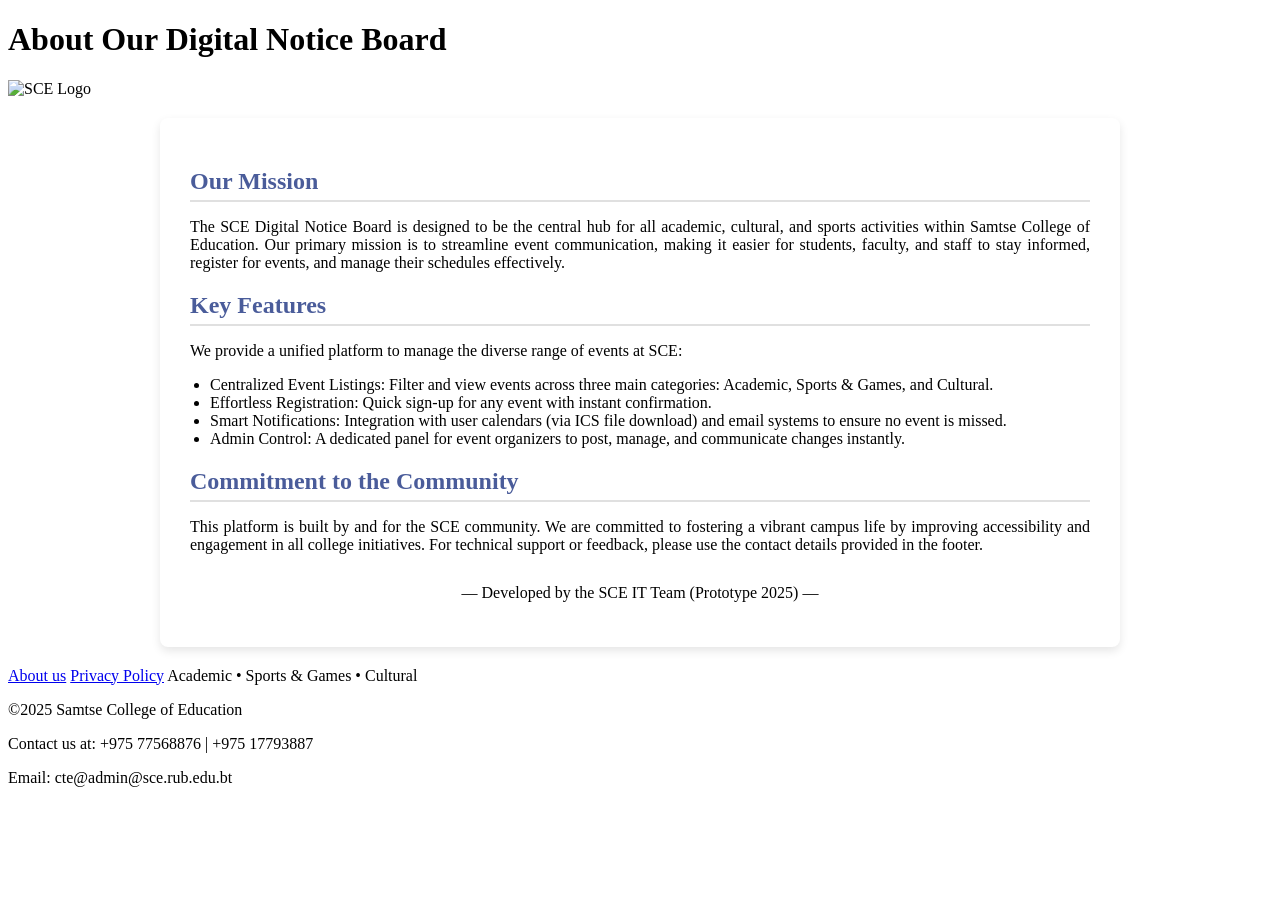
==== about.html @ 52b57698 "Adding and modifying files" ====
<!DOCTYPE html>
<html lang="en">
<head>
    <meta charset="UTF-8">
    <meta name="viewport" content="width=device-width, initial-scale=1.0">
    <title>About SCE Digital Notice Board</title>
    <link rel="stylesheet" href="css/style.css">
    <link rel="icon" href="assets/logo.png" type="image/x-icon">
    <style>
        .content-container {
            max-width: 900px;
            margin: 20px auto;
            padding: 30px;
            background-color: white;
            border-radius: 8px;
            box-shadow: 0 4px 10px rgba(0,0,0,0.1);
        }
        .content-container h2 {
            color: #4a5c9a;
            margin-bottom: 15px;
            border-bottom: 2px solid #e0e0e0;
            padding-bottom: 5px;
        }
        .content-container p {
            margin-bottom: 15px;
            text-align: justify;
        }
        .content-container ul {
            margin-bottom: 15px;
            padding-left: 20px;
        }
    </style>
</head>
<body>
    <header class="header">
        <h1 class="header-title">About Our Digital Notice Board</h1>
        <div class="header-logo">
            <img src="assets/logo.png" alt="SCE Logo">
        </div>
    </header>

    <main class="content-container">
        <h2>Our Mission</h2>
        <p>The SCE Digital Notice Board is designed to be the central hub for all academic, cultural, and sports activities within Samtse College of Education. Our primary mission is to streamline event communication, making it easier for students, faculty, and staff to stay informed, register for events, and manage their schedules effectively.</p>

        <h2>Key Features</h2>
        <p>We provide a unified platform to manage the diverse range of events at SCE:</p>
        <ul>
            <li>Centralized Event Listings: Filter and view events across three main categories: Academic, Sports & Games, and Cultural.</li>
            <li>Effortless Registration: Quick sign-up for any event with instant confirmation.</li>
            <li>Smart Notifications: Integration with user calendars (via ICS file download) and email systems to ensure no event is missed.</li>
            <li>Admin Control: A dedicated panel for event organizers to post, manage, and communicate changes instantly.</li>
        </ul>

        <h2>Commitment to the Community</h2>
        <p>This platform is built by and for the SCE community. We are committed to fostering a vibrant campus life by improving accessibility and engagement in all college initiatives. For technical support or feedback, please use the contact details provided in the footer.</p>
        
        <p style="text-align: center; margin-top: 30px;">— Developed by the SCE IT Team (Prototype 2025) —</p>
    </main>

    <footer class="footer">
        <div class="footer-links">
            <a href="about.html">About us</a>
            <a href="privacy.html">Privacy Policy</a>
            <span>Academic • Sports & Games • Cultural</span>
        </div>
        <p>©2025 Samtse College of Education</p>
        <div class="contact-info">
            <p>Contact us at: +975 77568876 | +975 17793887</p>
            <p>Email: cte@admin@sce.rub.edu.bt</p>
        </div>
    </footer>
</body>
</html>
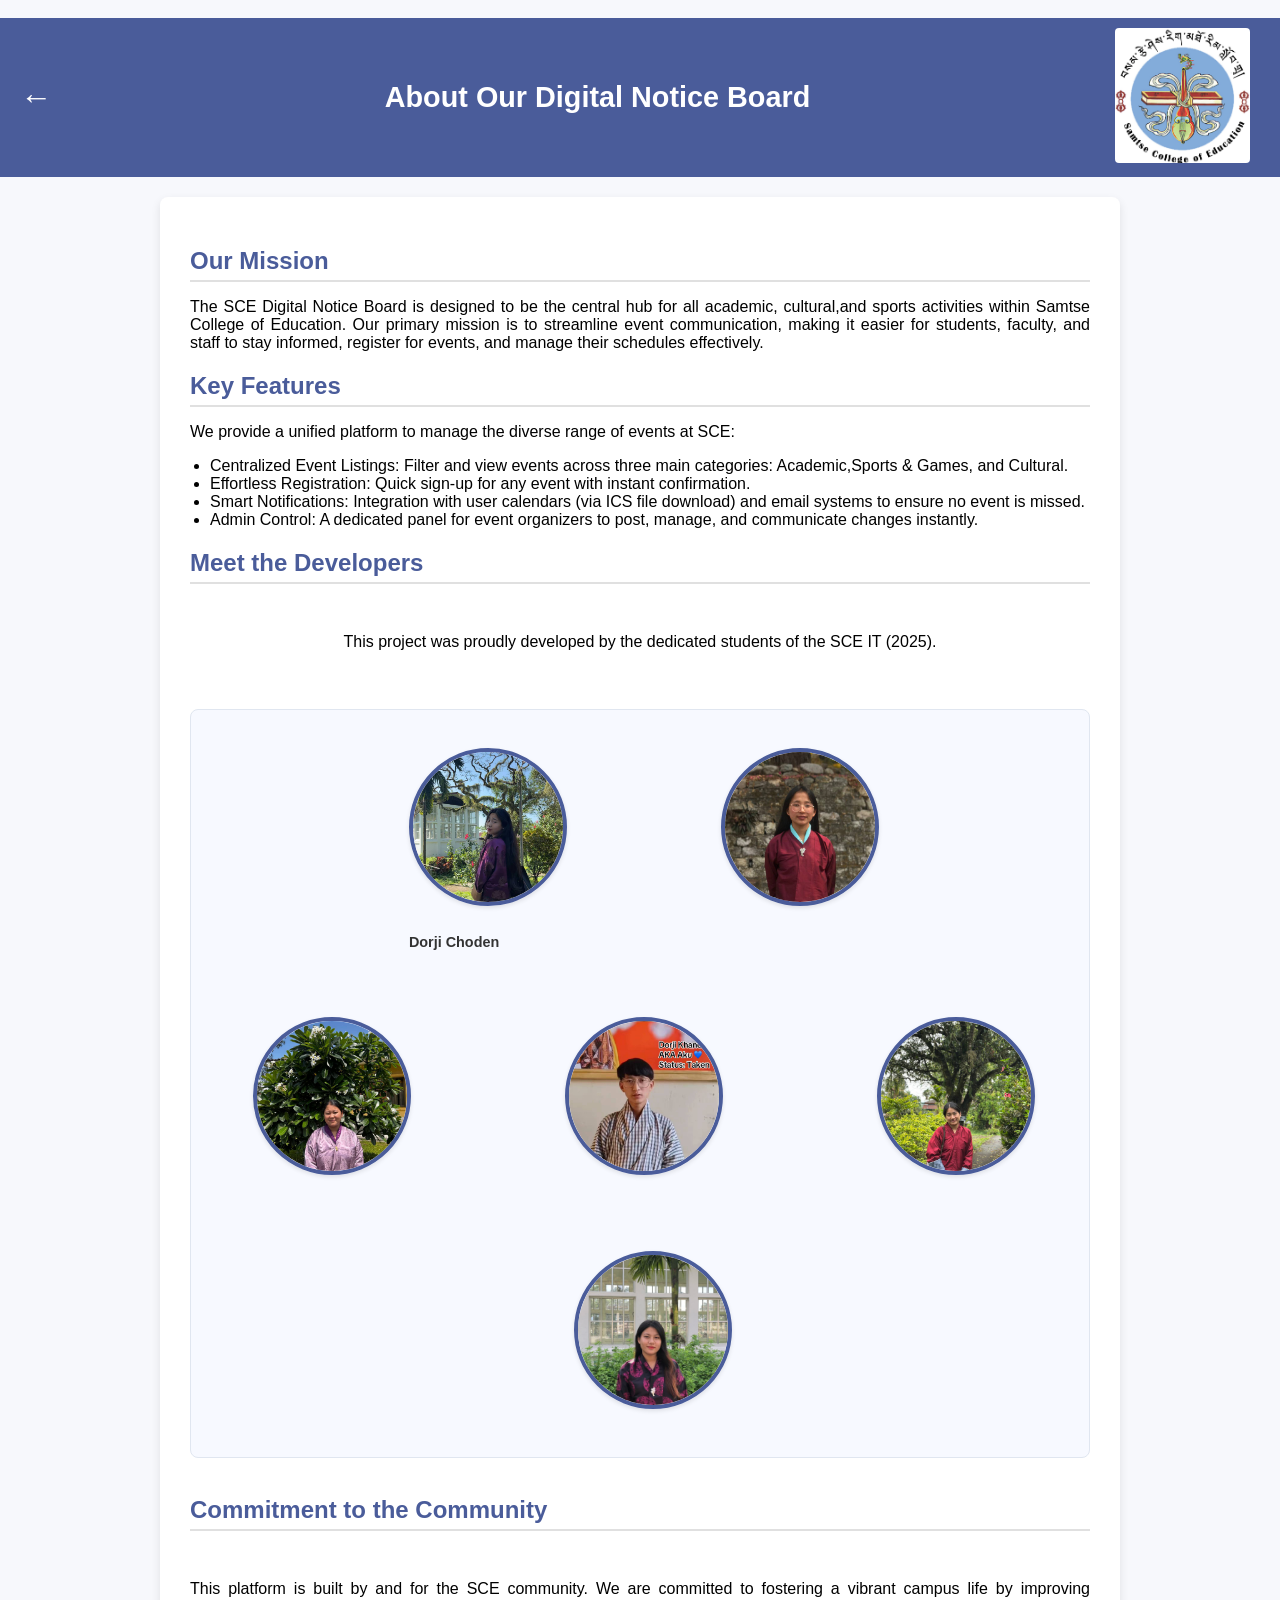
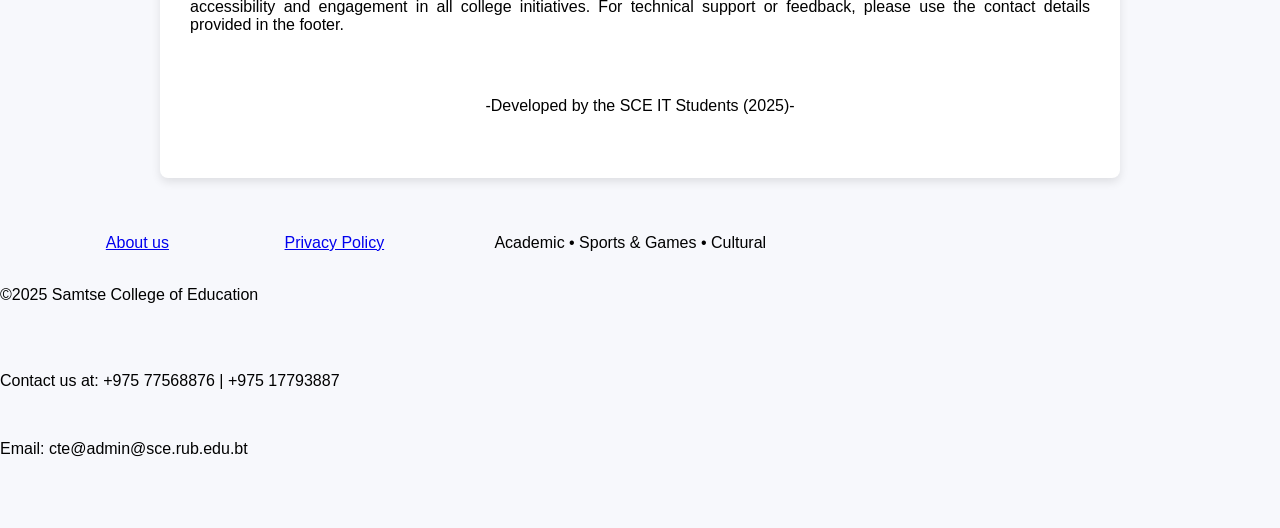
==== commit c346360e: "modifying files" ====
--- a/about.html
+++ b/about.html
@@ -1,74 +1,232 @@
 <!DOCTYPE html>
 <html lang="en">
+
 <head>
+               
+           
+       
     <meta charset="UTF-8">
+               
+           
+       
     <meta name="viewport" content="width=device-width, initial-scale=1.0">
-    <title>About SCE Digital Notice Board</title>
+                <title>About SCE Digital Notice Board</title>
+               
+           
+       
     <link rel="stylesheet" href="css/style.css">
+               
+           
+       
     <link rel="icon" href="assets/logo.png" type="image/x-icon">
-    <style>
+                <style>
+        body {
+            /* Ensures body fills the viewport when content is short */
+            min-height: 100vh;
+            display: flex;
+            flex-direction: column;
+            margin: 0;
+            background-color: #f7f8fc;
+            font-family: Arial, sans-serif;
+        }
+
+        /* --- HEADER STYLES COPIED FROM PRIVACY.HTML --- */
+        .header {
+            background-color: #4a5c9a;
+            /* Blue background */
+            color: white;
+            padding: 10px 30px;
+            display: flex;
+            justify-content: space-between;
+            align-items: center;
+            position: relative;
+            /* Needed for absolute positioning of back arrow */
+        }
+
+        .header-title {
+            margin: 0 auto;
+            /* Center the title */
+            font-size: 1.8rem;
+            flex-grow: 1;
+            text-align: center;
+            padding-left: 50px;
+            /* Space for the back arrow */
+        }
+
+        .back-arrow {
+            position: absolute;
+            left: 20px;
+            font-size: 2rem;
+            color: white;
+            text-decoration: none;
+            z-index: 10;
+        }
+
+        /* --- END HEADER STYLES --- */
+
+
         .content-container {
             max-width: 900px;
             margin: 20px auto;
             padding: 30px;
             background-color: white;
             border-radius: 8px;
-            box-shadow: 0 4px 10px rgba(0,0,0,0.1);
-        }
+            box-shadow: 0 4px 10px rgba(0, 0, 0, 0.1);
+            flex-grow: 1;
+            /* Allows container to push the footer down */
+        }
+
         .content-container h2 {
             color: #4a5c9a;
             margin-bottom: 15px;
             border-bottom: 2px solid #e0e0e0;
             padding-bottom: 5px;
         }
+
         .content-container p {
             margin-bottom: 15px;
             text-align: justify;
         }
+
         .content-container ul {
             margin-bottom: 15px;
             padding-left: 20px;
         }
+
+        /* --- NEW TEAM SECTION STYLES --- */
+        .team-grid {
+            display: flex;
+            flex-wrap: wrap;
+            justify-content: center;
+            gap: 30px;
+            margin-top: 20px;
+            padding: 20px 0;
+            background-color: #f7f9ff;
+            border-radius: 8px;
+            border: 1px solid #e0e6f0;
+        }
+
+        .team-member {
+            text-align: center;
+            width: 150px;
+
+        }
+
+        .team-member-photo {
+            width: 150px;
+            height: 150px;
+            overflow: hidden;
+            border-radius: 50%;
+            /* Makes the image circular */
+            margin: 0 auto 10px;
+            border: 4px solid #4a5c9a;
+            /* SCE primary color border */
+            box-shadow: 0 2px 4px rgba(0, 0, 0, 0.1);
+        }
+
+        .team-member-photo img {
+            width: 100%;
+            height: 100%;
+            object-fit: cover;
+            /* Ensures the image covers the circle without distortion */
+        }
+
+        .team-member p {
+            font-size: 0.9rem;
+            font-weight: bold;
+            color: #333;
+            margin: 0;
+            line-height: 1.2;
+        }
+
+        /* Specific header/logo sizing for this page - 135PX */
+        .header-logo img {
+            width: 135px;
+            height: 135px;
+            border-radius: 4px;
+        }
+
+        /* Footer styles are assumed to be in style.css or copied here if needed */
     </style>
 </head>
+
 <body>
-    <header class="header">
-        <h1 class="header-title">About Our Digital Notice Board</h1>
+ <header class="header">
+        <a href="index.html" class="back-arrow" title="Back to Home">&#8592;</a>
+         <h1 class="header-title">About Our Digital Notice Board</h1>
         <div class="header-logo">
-            <img src="assets/logo.png" alt="SCE Logo">
-        </div>
+           <img src="assets/SCE-LOGO.jpg" alt="SCE Logo" 
+                style="width: 135px; height: 135px; object-fit: cover;">
+           </div>
+        
     </header>
 
     <main class="content-container">
         <h2>Our Mission</h2>
-        <p>The SCE Digital Notice Board is designed to be the central hub for all academic, cultural, and sports activities within Samtse College of Education. Our primary mission is to streamline event communication, making it easier for students, faculty, and staff to stay informed, register for events, and manage their schedules effectively.</p>
+        <p>The SCE Digital Notice Board is designed to be the central hub for all academic, cultural,and sports activities within Samtse College of Education. Our primary mission is to streamline event communication, making it easier for students, faculty, and staff to stay informed, register for
+            events, and manage their schedules effectively.</p>
 
         <h2>Key Features</h2>
         <p>We provide a unified platform to manage the diverse range of events at SCE:</p>
-        <ul>
-            <li>Centralized Event Listings: Filter and view events across three main categories: Academic, Sports & Games, and Cultural.</li>
-            <li>Effortless Registration: Quick sign-up for any event with instant confirmation.</li>
+        <ul> <li>Centralized Event Listings: Filter and view events across three main categories: Academic,Sports & Games, and Cultural.</li>
+    <li>Effortless Registration: Quick sign-up for any event with instant confirmation.
+            </li>
             <li>Smart Notifications: Integration with user calendars (via ICS file download) and email systems to ensure no event is missed.</li>
             <li>Admin Control: A dedicated panel for event organizers to post, manage, and communicate changes instantly.</li>
         </ul>
 
-        <h2>Commitment to the Community</h2>
-        <p>This platform is built by and for the SCE community. We are committed to fostering a vibrant campus life by improving accessibility and engagement in all college initiatives. For technical support or feedback, please use the contact details provided in the footer.</p>
-        
-        <p style="text-align: center; margin-top: 30px;">— Developed by the SCE IT Team (Prototype 2025) —</p>
-    </main>
-
-    <footer class="footer">
-        <div class="footer-links">
-            <a href="about.html">About us</a>
-            <a href="privacy.html">Privacy Policy</a>
-            <span>Academic • Sports & Games • Cultural</span>
-        </div>
-        <p>©2025 Samtse College of Education</p>
-        <div class="contact-info">
-            <p>Contact us at: +975 77568876 | +975 17793887</p>
-            <p>Email: cte@admin@sce.rub.edu.bt</p>
-        </div>
-    </footer>
+       <h2>Meet the Developers </h2>
+                        <p style="text-align: center; margin-bottom: 20px;">This project was proudly developed by the dedicated students of the SCE IT (2025).</p>
+
+                        <div class="team-grid">
+                                    <div class="team-member">
+                                                <div class="team-member-photo"><img src="assets/Dorji.jpg"              
+                                                          alt="Photo of Dorji Choden"></div>
+                                                <p>Dorji Choden</p>
+                                            </div>
+                                    <div class="team-member">
+                                                <div class="team-member-photo"><img src="assets/Cheki.jpg"              
+                                  alt="Photo of Cheki Uden">
+                                                        </div>
+                                            </div>
+                                    <div class="team-member">
+                                                <div class="team-member-photo"><img src="assets/Chimi.jpg"              
+                                                          alt="Photo of Chimi Wangmo"></div>
+                                            </div>
+                                    <div class="team-member">
+                                                <div class="team-member-photo"><img src="assets/DorjiK.jpg"            
+                                                            alt="Photo of Dorji Khandu"></div>
+                                            </div>
+                                    <div class="team-member">
+                                                <div class="team-member-photo"><img src="assets/DorjiW.jpg"            
+                                                            alt="Photo of Dorji Wangmo"></div>
+                                            </div>
+                                    <div class="team-member">
+                                                <div class="team-member-photo"><img src="assets/Dechen.jpg"            
+                                                            alt="Photo of Dechen Tshomo"></div>
+                                            </div>
+                                </div>
+                        <h2>Commitment to the Community</h2>
+                         <p>This platform is built by and for the SCE community. We are committed to fostering a vibrant campus life by improving accessibility and engagement in all college initiatives. For technical support or feedback, please use the contact details provided in the footer.</p>
+                       
+                         <p style="text-align: center; margin-top: 30px;">-Developed by the SCE IT Students (2025)-</p>
+                       
+                    </main>
+
+           <footer class="footer">
+                         <div class="footer-links">
+                                    <a href="about.html">About us</a>
+                                     <a href="privacy.html">Privacy Policy</a>
+                                    <span>Academic • Sports & Games • Cultural</span>
+                                     </div>
+                         <p>©2025 Samtse College of Education</p>
+                         <div class="contact-info">
+                                    <p>Contact us at: +975 77568876 | +975 17793887</p>
+                                     <p>Email: cte@admin@sce.rub.edu.bt</p>
+                                     </div>
+                        </footer>
+           
+    <script src="js/script.js"></script>
 </body>
+
 </html>
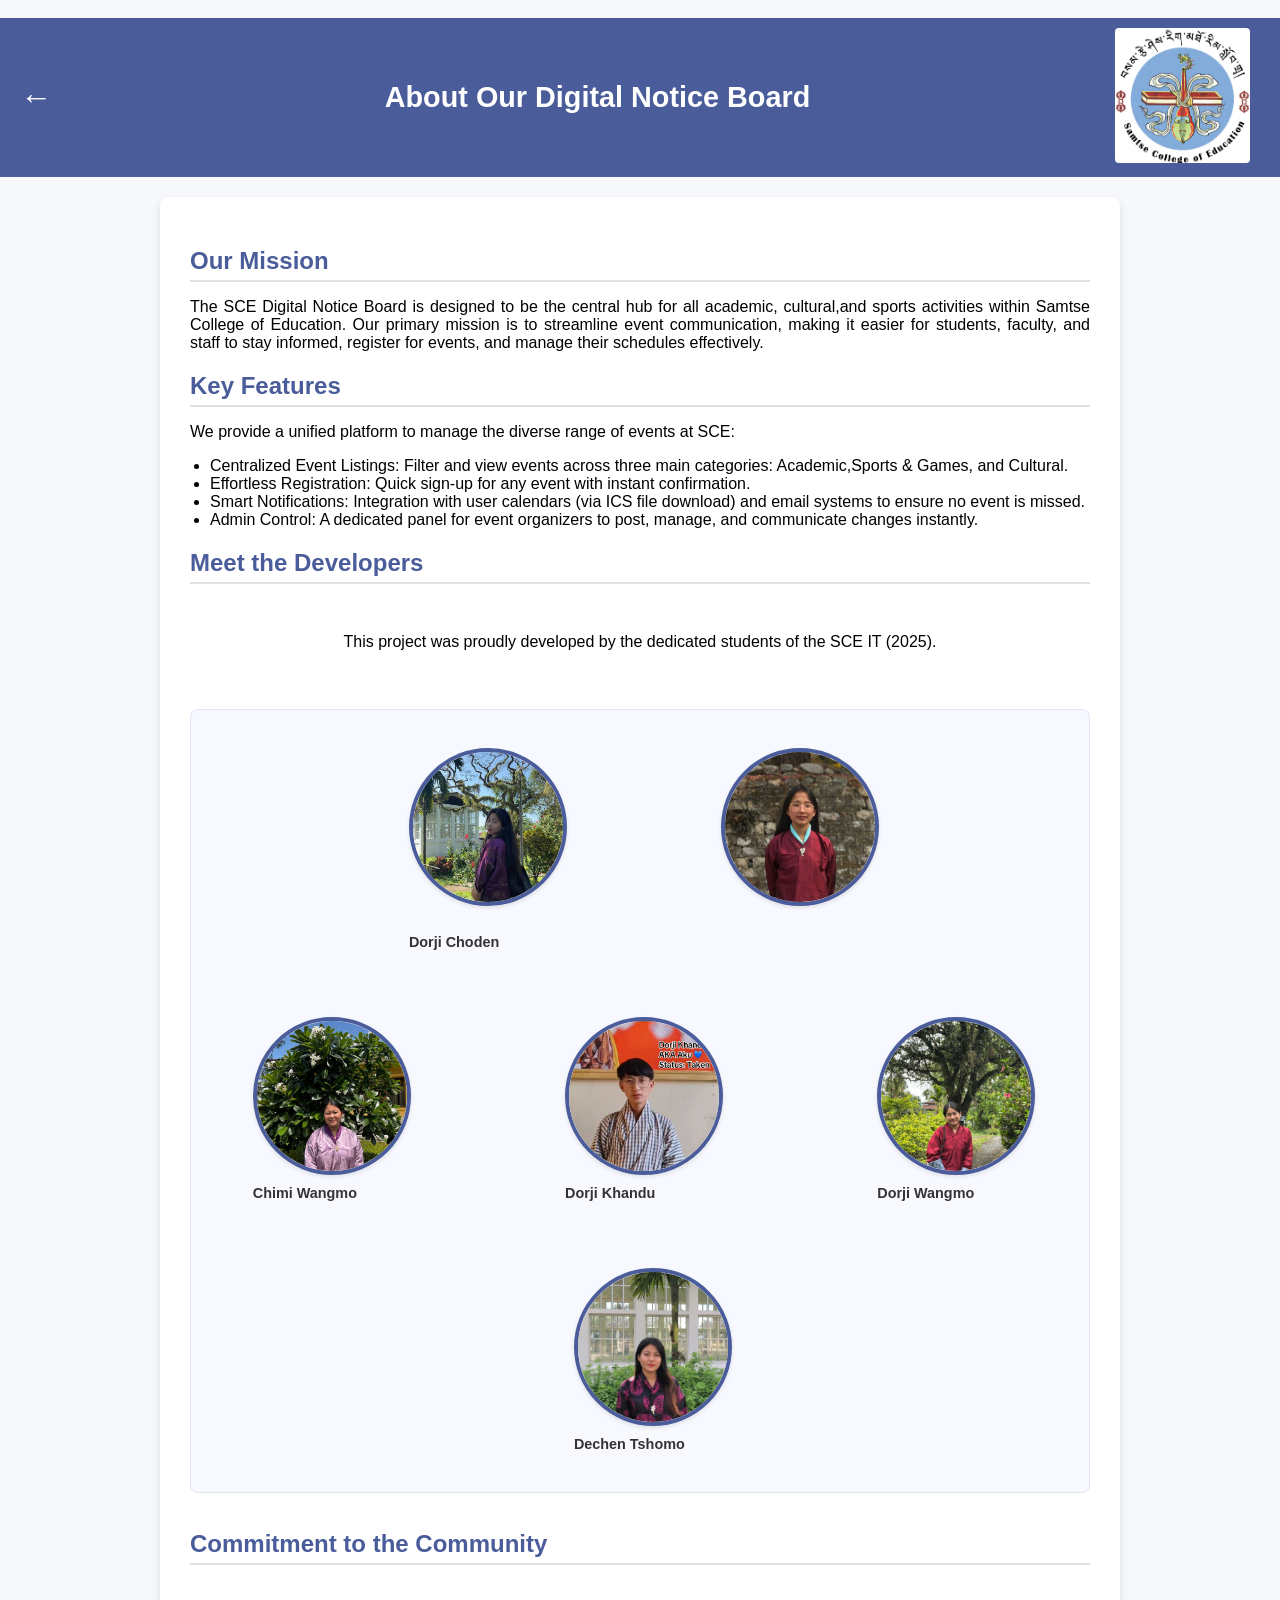
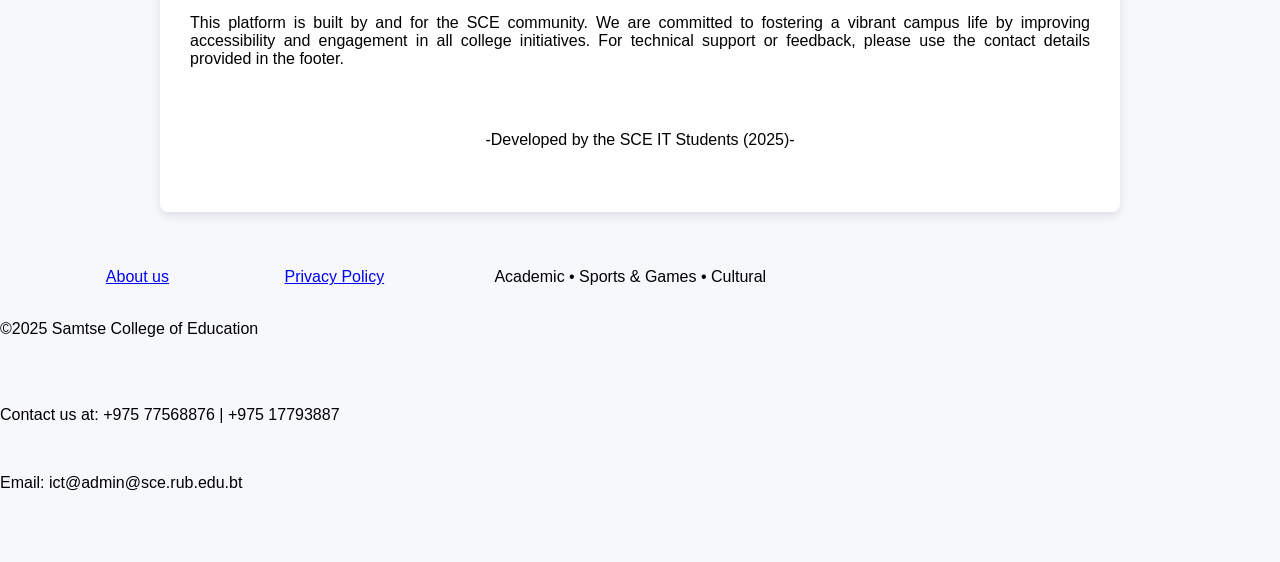
==== commit 94fb8a4f: "modifying files" ====
--- a/about.html
+++ b/about.html
@@ -187,23 +187,28 @@
                                     <div class="team-member">
                                                 <div class="team-member-photo"><img src="assets/Cheki.jpg"              
                                   alt="Photo of Cheki Uden">
+                        <p> Cheki Uden </p>
                                                         </div>
                                             </div>
                                     <div class="team-member">
                                                 <div class="team-member-photo"><img src="assets/Chimi.jpg"              
                                                           alt="Photo of Chimi Wangmo"></div>
+                        <p> Chimi Wangmo </p>
                                             </div>
                                     <div class="team-member">
                                                 <div class="team-member-photo"><img src="assets/DorjiK.jpg"            
                                                             alt="Photo of Dorji Khandu"></div>
+                        <p> Dorji Khandu </p>
                                             </div>
                                     <div class="team-member">
                                                 <div class="team-member-photo"><img src="assets/DorjiW.jpg"            
                                                             alt="Photo of Dorji Wangmo"></div>
+                        <p> Dorji Wangmo </p>
                                             </div>
                                     <div class="team-member">
                                                 <div class="team-member-photo"><img src="assets/Dechen.jpg"            
                                                             alt="Photo of Dechen Tshomo"></div>
+                        <p> Dechen Tshomo </p>
                                             </div>
                                 </div>
                         <h2>Commitment to the Community</h2>
@@ -222,7 +227,7 @@
                          <p>©2025 Samtse College of Education</p>
                          <div class="contact-info">
                                     <p>Contact us at: +975 77568876 | +975 17793887</p>
-                                     <p>Email: cte@admin@sce.rub.edu.bt</p>
+                                     <p>Email: ict@admin@sce.rub.edu.bt</p>
                                      </div>
                         </footer>
            
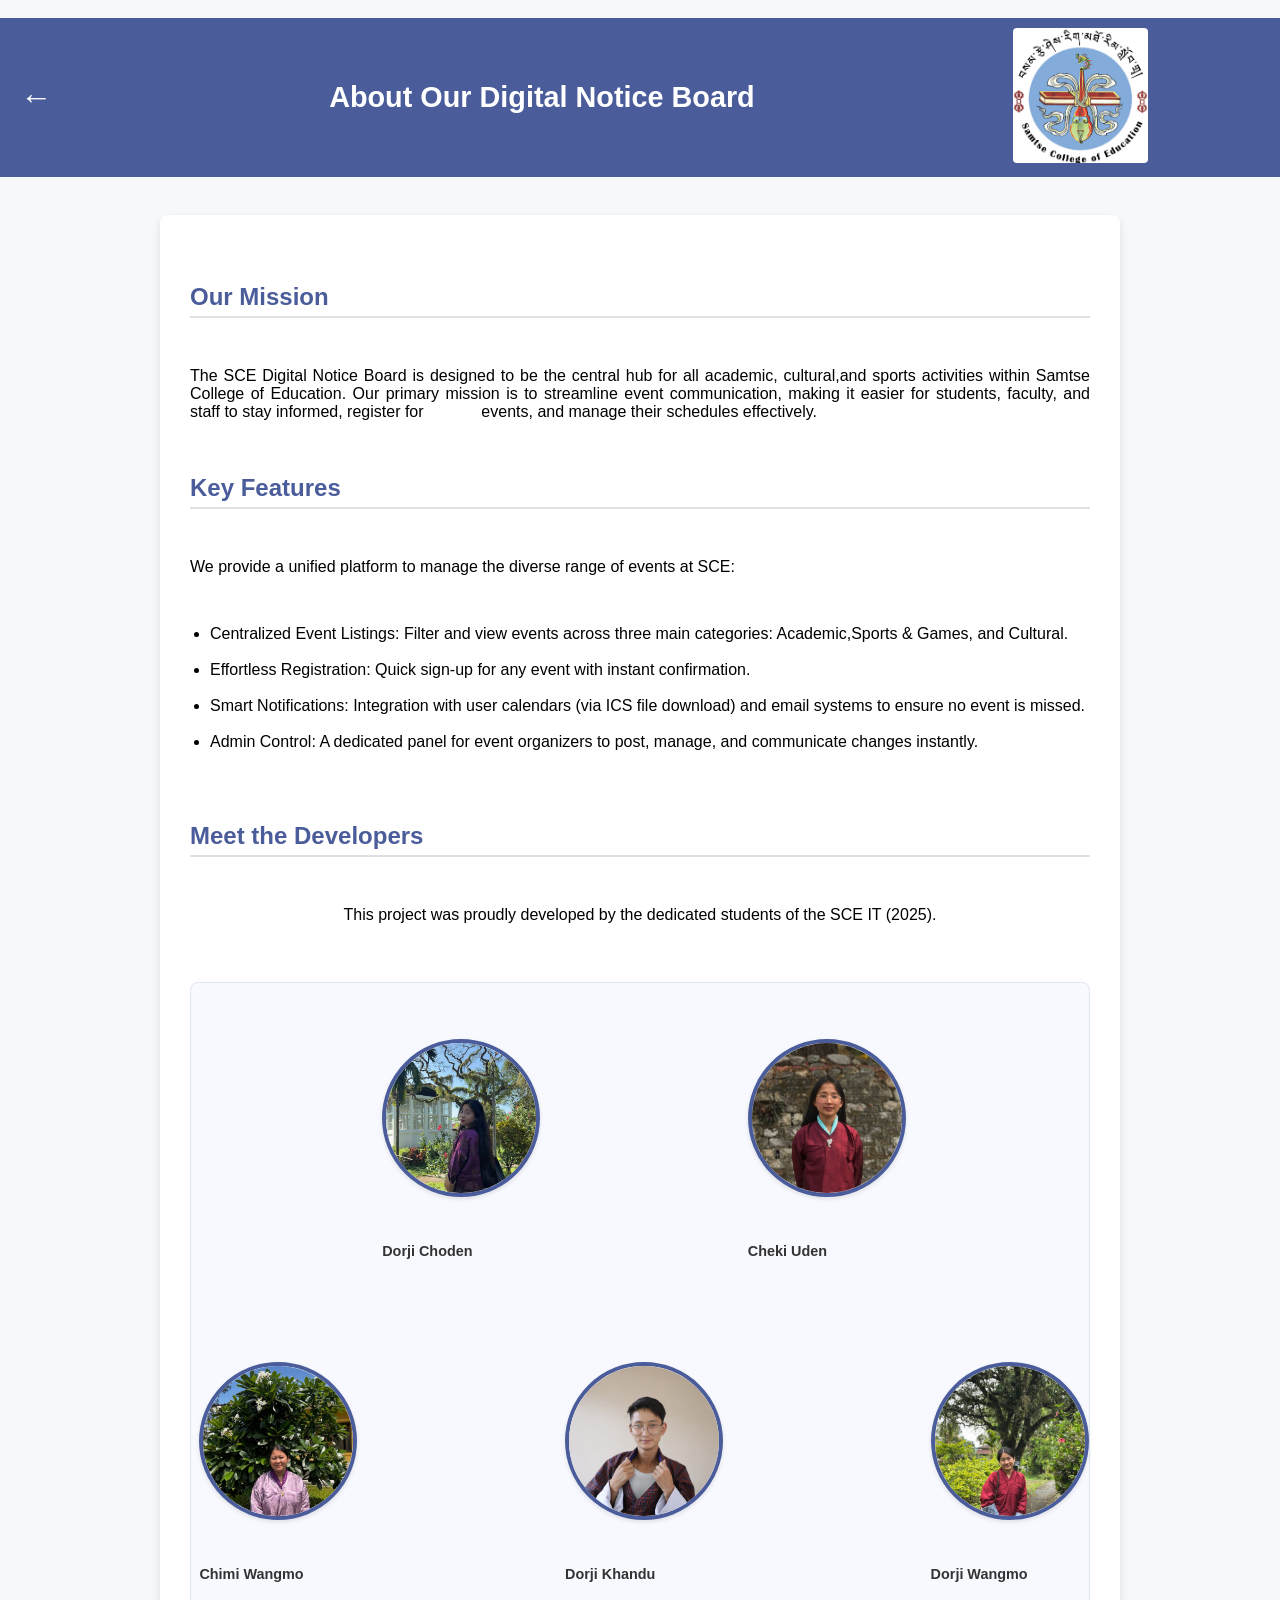
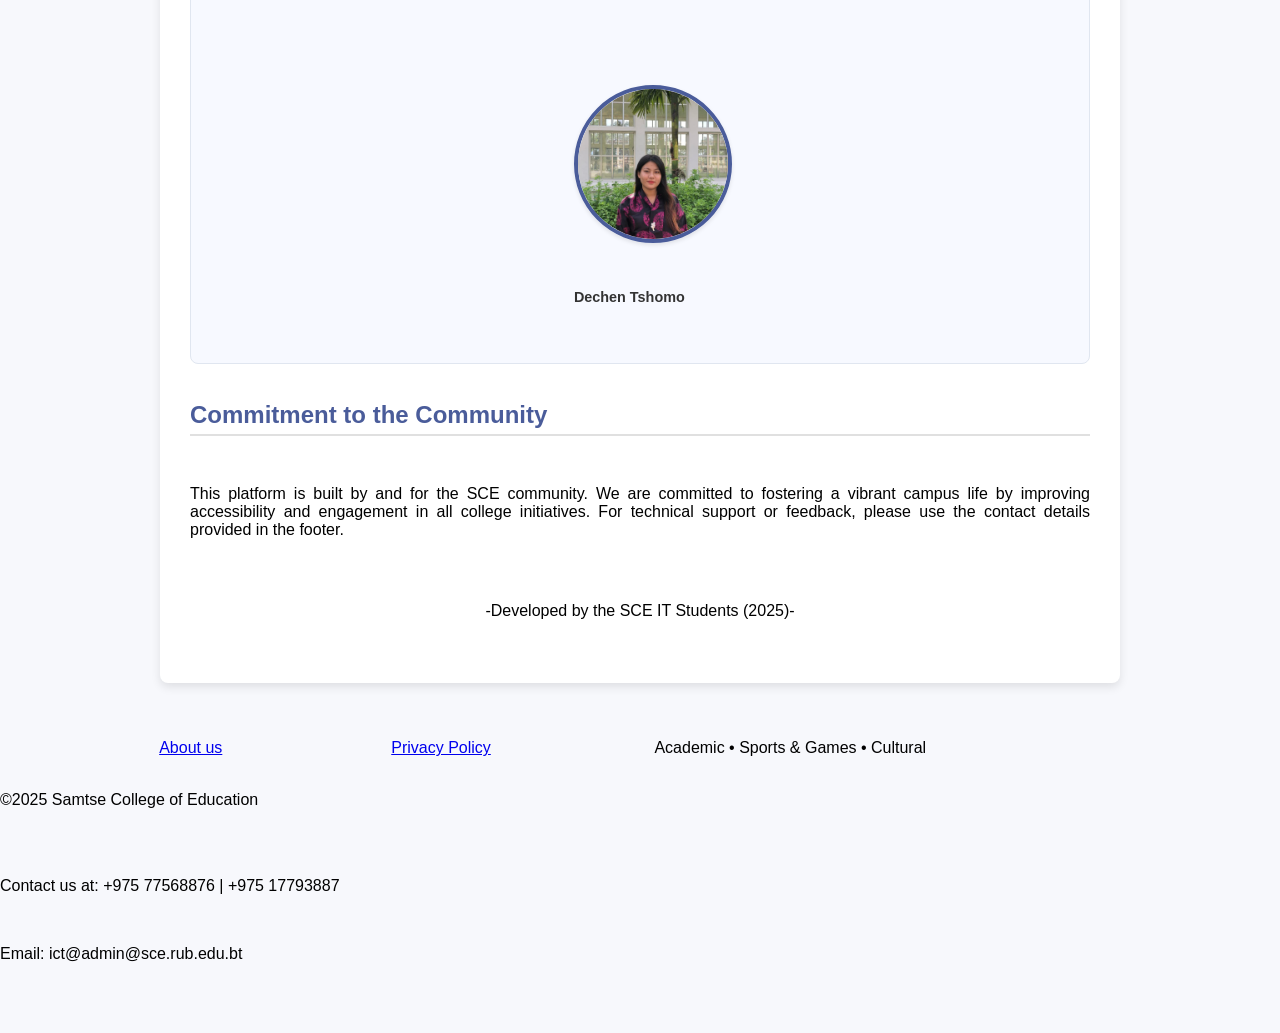
==== commit 4c051597: "Modifying files" ====
--- a/about.html
+++ b/about.html
@@ -2,24 +2,28 @@
 <html lang="en">
 
 <head>
+                   
                
            
        
     <meta charset="UTF-8">
+                   
                
            
        
     <meta name="viewport" content="width=device-width, initial-scale=1.0">
-                <title>About SCE Digital Notice Board</title>
+                    <title>About SCE Digital Notice Board</title>
+                   
                
            
        
     <link rel="stylesheet" href="css/style.css">
+                   
                
            
        
     <link rel="icon" href="assets/logo.png" type="image/x-icon">
-                <style>
+                    <style>
         body {
             /* Ensures body fills the viewport when content is short */
             min-height: 100vh;
@@ -151,86 +155,103 @@
 </head>
 
 <body>
- <header class="header">
-        <a href="index.html" class="back-arrow" title="Back to Home">&#8592;</a>
-         <h1 class="header-title">About Our Digital Notice Board</h1>
-        <div class="header-logo">
-           <img src="assets/SCE-LOGO.jpg" alt="SCE Logo" 
+     <header class="header">
+                <a href="index.html" class="back-arrow" title="Back to Home">&#8592;</a>
+                 <h1 class="header-title">About Our Digital Notice Board</h1>
+                <div class="header-logo">
+                       <img src="assets/SCE-LOGO.jpg" alt="SCE Logo"                
                 style="width: 135px; height: 135px; object-fit: cover;">
-           </div>
-        
-    </header>
-
-    <main class="content-container">
-        <h2>Our Mission</h2>
-        <p>The SCE Digital Notice Board is designed to be the central hub for all academic, cultural,and sports activities within Samtse College of Education. Our primary mission is to streamline event communication, making it easier for students, faculty, and staff to stay informed, register for
-            events, and manage their schedules effectively.</p>
-
-        <h2>Key Features</h2>
-        <p>We provide a unified platform to manage the diverse range of events at SCE:</p>
-        <ul> <li>Centralized Event Listings: Filter and view events across three main categories: Academic,Sports & Games, and Cultural.</li>
-    <li>Effortless Registration: Quick sign-up for any event with instant confirmation.
-            </li>
-            <li>Smart Notifications: Integration with user calendars (via ICS file download) and email systems to ensure no event is missed.</li>
-            <li>Admin Control: A dedicated panel for event organizers to post, manage, and communicate changes instantly.</li>
+                       </div>
+               
+            </header>
+
+        <main class="content-container">
+                <h2>Our Mission</h2>
+                <p>The SCE Digital Notice Board is designed to be the central hub for all academic, cultural,and sports
+            activities within Samtse College of Education. Our primary mission is to streamline event communication,
+            making it easier for students, faculty, and staff to stay informed, register for
+                        events, and manage their schedules effectively.</p>
+
+                <h2>Key Features</h2>
+                <p>We provide a unified platform to manage the diverse range of events at SCE:</p>
+                <ul>
+            <li>Centralized Event Listings: Filter and view events across three main categories: Academic,Sports &
+                Games, and Cultural.</li>
+                <li>Effortless Registration: Quick sign-up for any event with instant confirmation.
+                            </li>
+                        <li>Smart Notifications: Integration with user calendars (via ICS file download) and email
+                systems to ensure no event is missed.</li>
+                        <li>Admin Control: A dedicated panel for event organizers to post, manage, and communicate
+                changes instantly.</li>
+                   
         </ul>
 
-       <h2>Meet the Developers </h2>
-                        <p style="text-align: center; margin-bottom: 20px;">This project was proudly developed by the dedicated students of the SCE IT (2025).</p>
-
-                        <div class="team-grid">
-                                    <div class="team-member">
-                                                <div class="team-member-photo"><img src="assets/Dorji.jpg"              
-                                                          alt="Photo of Dorji Choden"></div>
-                                                <p>Dorji Choden</p>
-                                            </div>
-                                    <div class="team-member">
-                                                <div class="team-member-photo"><img src="assets/Cheki.jpg"              
-                                  alt="Photo of Cheki Uden">
-                        <p> Cheki Uden </p>
-                                                        </div>
-                                            </div>
-                                    <div class="team-member">
-                                                <div class="team-member-photo"><img src="assets/Chimi.jpg"              
-                                                          alt="Photo of Chimi Wangmo"></div>
-                        <p> Chimi Wangmo </p>
-                                            </div>
-                                    <div class="team-member">
-                                                <div class="team-member-photo"><img src="assets/DorjiK.jpg"            
-                                                            alt="Photo of Dorji Khandu"></div>
-                        <p> Dorji Khandu </p>
-                                            </div>
-                                    <div class="team-member">
-                                                <div class="team-member-photo"><img src="assets/DorjiW.jpg"            
-                                                            alt="Photo of Dorji Wangmo"></div>
-                        <p> Dorji Wangmo </p>
-                                            </div>
-                                    <div class="team-member">
-                                                <div class="team-member-photo"><img src="assets/Dechen.jpg"            
-                                                            alt="Photo of Dechen Tshomo"></div>
-                        <p> Dechen Tshomo </p>
-                                            </div>
-                                </div>
-                        <h2>Commitment to the Community</h2>
-                         <p>This platform is built by and for the SCE community. We are committed to fostering a vibrant campus life by improving accessibility and engagement in all college initiatives. For technical support or feedback, please use the contact details provided in the footer.</p>
-                       
-                         <p style="text-align: center; margin-top: 30px;">-Developed by the SCE IT Students (2025)-</p>
-                       
-                    </main>
-
-           <footer class="footer">
-                         <div class="footer-links">
-                                    <a href="about.html">About us</a>
-                                     <a href="privacy.html">Privacy Policy</a>
-                                    <span>Academic • Sports & Games • Cultural</span>
-                                     </div>
-                         <p>©2025 Samtse College of Education</p>
-                         <div class="contact-info">
-                                    <p>Contact us at: +975 77568876 | +975 17793887</p>
-                                     <p>Email: ict@admin@sce.rub.edu.bt</p>
-                                     </div>
-                        </footer>
-           
+               <h2>Meet the Developers </h2>
+                                <p style="text-align: center; margin-bottom: 20px;">This project was proudly developed
+            by the dedicated students of the SCE IT (2025).</p>
+
+                                <div class="team-grid">
+                                                <div class="team-member">
+                                                                <div class="team-member-photo"><img
+                        src="assets/Dorji.jpg"                                                                        
+                        alt="Photo of Dorji Choden"></div>
+                                                                <p>Dorji Choden</p>
+                                                            </div>
+                                                <div class="team-member">
+                                                                <div class="team-member-photo"><img
+                        src="assets/Cheki.jpg"                                                
+                        alt="Photo of Cheki Uden"></div>
+                                                                <p> Cheki Uden </p>
+                                                            </div>
+                                                <div class="team-member">
+                                                                <div class="team-member-photo"><img
+                        src="assets/Chimi.jpg"                                                                        
+                        alt="Photo of Chimi Wangmo"></div>
+                                                                <p> Chimi Wangmo </p>
+                                                            </div>
+                                                <div class="team-member">
+                                                                <div class="team-member-photo"><img
+                        src="assets/DorjiK.jpg"                                                                        
+                        alt="Photo of Dorji Khandu"></div>
+                                                                <p> Dorji Khandu </p>
+                                                            </div>
+                                                <div class="team-member">
+                                                                <div class="team-member-photo"><img
+                        src="assets/DorjiW.jpg"                                                                        
+                        alt="Photo of Dorji Wangmo"></div>
+                                                                <p> Dorji Wangmo </p>
+                                                            </div>
+                                                <div class="team-member">
+                                                                <div class="team-member-photo"><img
+                        src="assets/Dechen.jpg"                                                                        
+                        alt="Photo of Dechen Tshomo"></div>
+                                                                <p> Dechen Tshomo </p>
+                                                            </div>
+                                            </div>
+                                <h2>Commitment to the Community</h2>
+                                 <p>This platform is built by and for the SCE community. We are committed to fostering a
+            vibrant campus life by improving accessibility and engagement in all college initiatives. For technical
+            support or feedback, please use the contact details provided in the footer.</p>
+                               
+                                 <p style="text-align: center; margin-top: 30px;">-Developed by the SCE IT Students
+            (2025)-</p>
+                               
+                            </main>
+
+               <footer class="footer">
+                                 <div class="footer-links">
+                                                <a href="about.html">About us</a>
+                                                 <a href="privacy.html">Privacy Policy</a>
+                                                <span>Academic • Sports & Games • Cultural</span>
+                                                 </div>
+                                 <p>©2025 Samtse College of Education</p>
+                                 <div class="contact-info">
+                                                <p>Contact us at: +975 77568876 | +975 17793887</p>
+                                                 <p>Email: ict@admin@sce.rub.edu.bt</p>
+                                                 </div>
+                                </footer>
+               
+       
     <script src="js/script.js"></script>
 </body>
 
